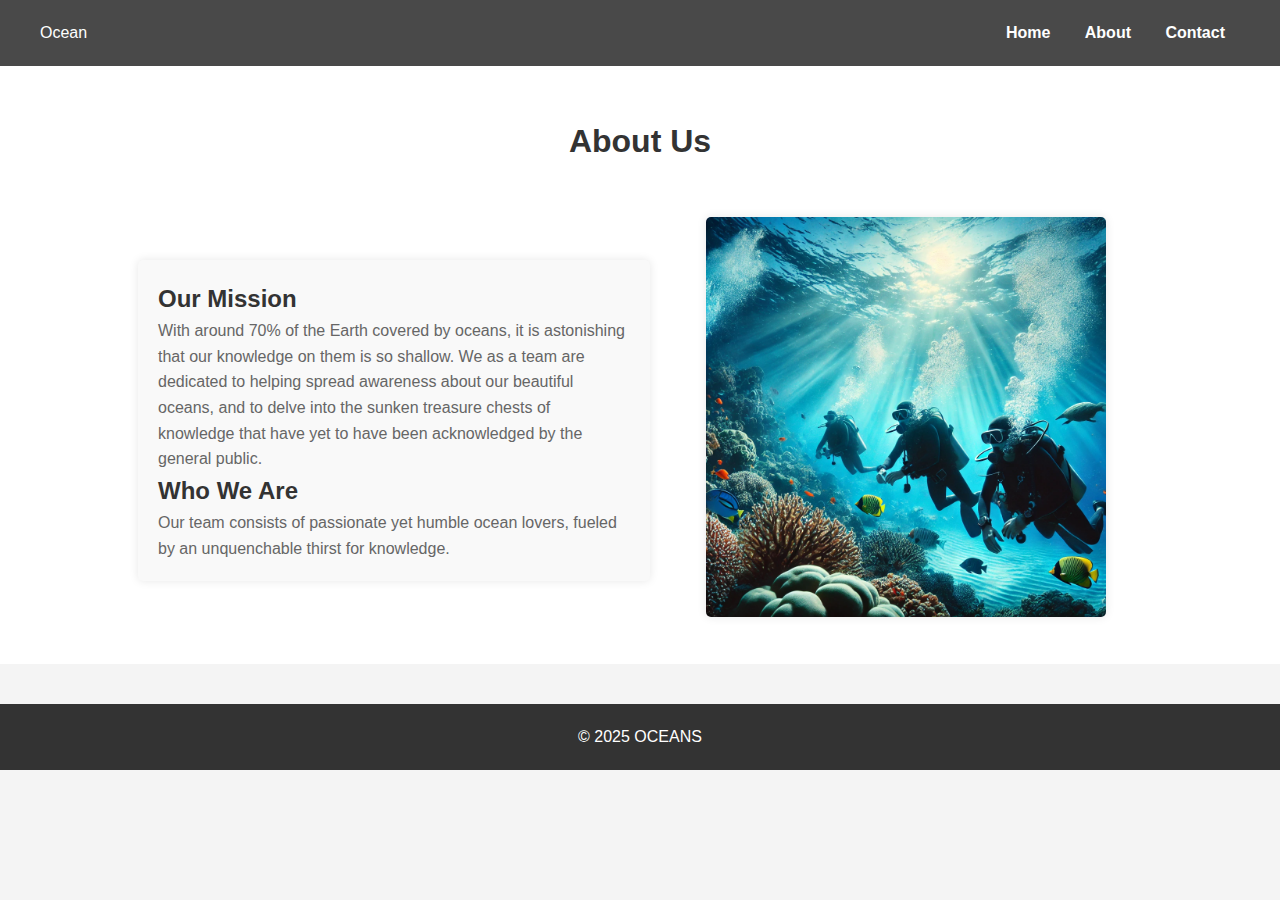
==== about.html @ 433f4ced "Added updated Ocean web pages" ====
<!DOCTYPE html>
<html lang="en">
<head>
    <meta charset="UTF-8">
    <meta name="viewport" content="width=device-width, initial-scale=1.0">
    <title>About Us</title>
    <link rel="stylesheet" href="about.css">
    <link rel="stylesheet" href="ocean.css">
</head>
<body>
    <header>
        <div class="logo">Ocean</div>
        <nav>
            <a href="ocean.html">Home</a>
            <a href="about.html">About</a>
            <a href="contact.html">Contact</a>
        </nav>
    </header>

    <section class="about-section">
        <div class="container">
            <h1>About Us</h1>
            <div class="about-container">
                <div class="about-content">
                    <h2>Our Mission</h2>
                    <p>With around 70% of the Earth covered by oceans, it is astonishing that our knowledge on them is so shallow. We as a team are dedicated to helping spread awareness about our beautiful oceans, and to delve into the sunken treasure chests of knowledge that have yet to have been acknowledged by the general public. </p>

                    <h2>Who We Are</h2>
                    <p>Our team consists of passionate yet humble ocean lovers, fueled by an unquenchable thirst for knowledge. </p>
                </div>
                <div class="about-image">
                    <img src="images/three-divers.webp" alt="Three scuba divers exploring the ocean">
                </div>
            </div>
        </div>
    </section>

    <footer>
        <p>&copy; 2025 OCEANS</p>
    </footer>
</body>
</html>
---- about.css ----
body {
    font-family: Arial, sans-serif;
    margin: 0;
    padding: 0;
    background-color: #f4f4f4;
}

.container {
    width: 80%;
    margin: auto;
    overflow: hidden;
}

.about-section {
    background: #fff;
    padding: 30px 0;
}

.about-section h1 {
    text-align: center;
    color: #333;
    padding: 20px;
    background-image: url("images/north-beach-ocean-nazare-portugal.jpg");
}

.about-container {
    display: flex;
    justify-content: space-between;
    align-items: center;
    margin-top: 20px;
}

.about-content {
    flex: 1;
    margin: 10px;
    padding: 20px;
    background: #f9f9f9;
    border-radius: 5px;
    box-shadow: 0 0 10px rgba(0, 0, 0, 0.1);
}

.about-content h2 {
    color: #333;
}

.about-content p {
    color: #666;
}

.about-image {
    flex: 1;
    margin: 10px;
    text-align: center;
}

.about-image img {
    width: 100%;
    max-width: 400px;
    border-radius: 5px;
    box-shadow: 0 0 10px rgba(0, 0, 0, 0.1);
}

@media (max-width: 768px) {
    .about-container {
        flex-direction: column;
        text-align: center;
    }

    .about-image img {
        max-width: 300px;
    }
}
---- ocean.css ----
* {
    margin: 0;
    padding: 0;
    box-sizing: border-box;
}

body {
    font-family: Arial, sans-serif;
    line-height: 1.6;
}

header {
    background: rgba(0, 0, 0, 0.7);
    color: white;
    width: 100%;
    top: 0;
    left: 0;
    padding: 20px 40px;
    display: flex;
    justify-content: space-between;
    align-items: center;
    z-index: 1000;
}

header nav a {
    color: white;
    text-decoration: none;
    margin: 0 15px;
    font-weight: bold;
}

.hero {
    display: flex;
    flex-direction: column;
    justify-content: center;
    align-items: center;
    height: 100vh;
    padding: 20px;
    font-size: 30px;
    background-image: url("images/north-beach-ocean-nazare-portugal.jpg");
    background-size: cover;
    background-position: center;
    color: rgb(0, 0, 0);
    text-align: center;
    }
    

.hero h1 {
    color: black;
    text-shadow: 2px 2px 4px rgba(0, 0, 0, 0.7);
}
button{
    font-size: 20px;
    padding: 12px 20px;
    border-radius: 8px;
    color: black;
    border: 2px solid blue;
    background-color: white;
}
.primary-btn:hover {
    background-color: blue;
    color: white;
}

.content {
    padding: 60px 40px;
    display: grid;
    grid-template-columns: repeat(auto-fit, minmax(300px, 1fr));
    gap: 20px;
}

.card {
    background: white;
    border-radius: 10px;
    box-shadow: 0 4px 8px rgba(0, 0, 0, 0.1);
    overflow: hidden;
    transition: transform 0.3s ease;
}

.card:hover {
    transform: translateY(-10px);
}

.card img {
    width: 100%;
    height: 200px;
    object-fit: cover;
}

.card-content {
    padding: 20px;
}

.card-content h3 {
    margin-bottom: 10px;
}

.card-content p {
    color: #555;
}

footer {
    background: #333;
    color: white;
    text-align: center;
    padding: 20px;
    margin-top: 40px;
}
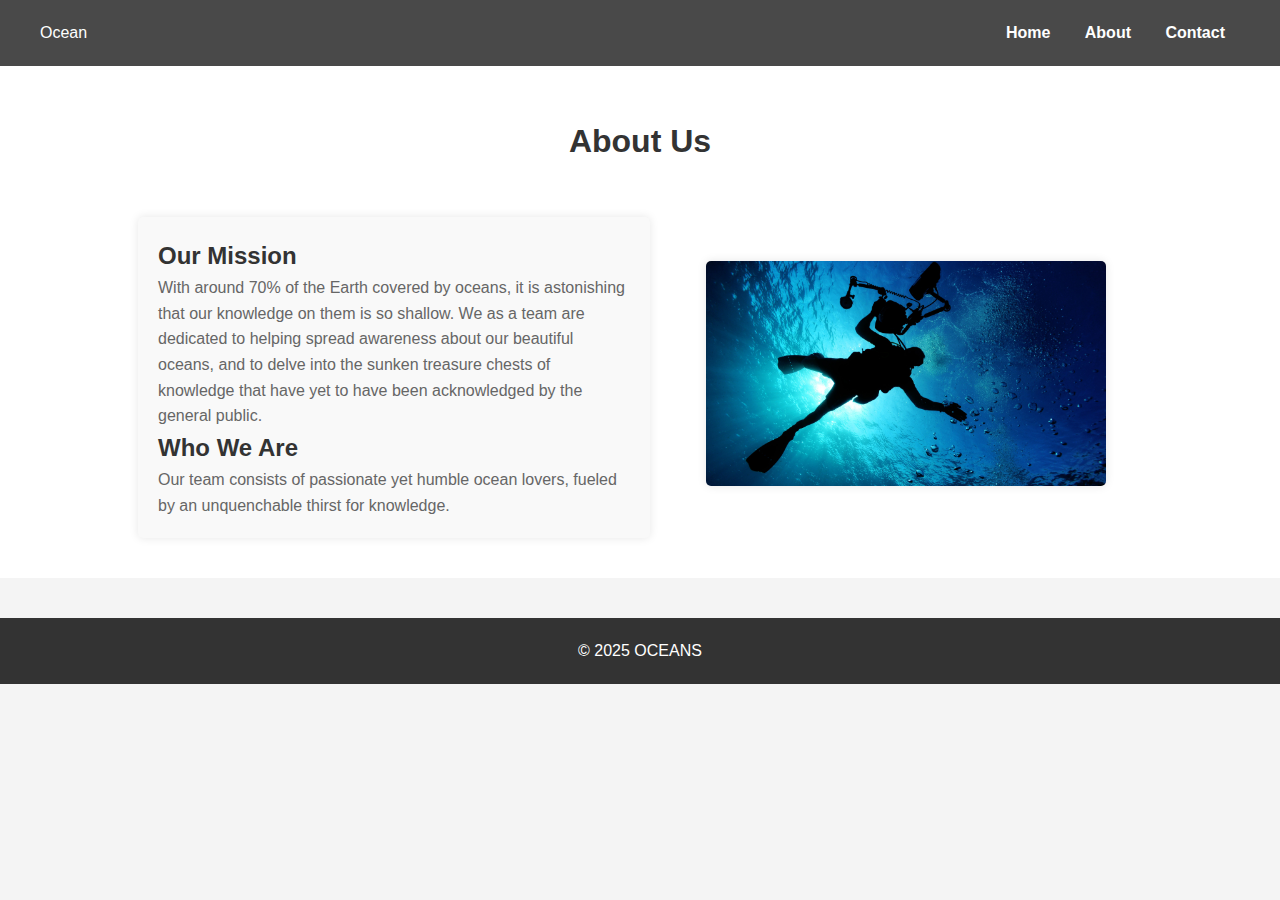
==== commit 18d6909e: "Added jpeg for compatibility" ====
--- a/about.html
+++ b/about.html
@@ -29,7 +29,7 @@
                     <p>Our team consists of passionate yet humble ocean lovers, fueled by an unquenchable thirst for knowledge. </p>
                 </div>
                 <div class="about-image">
-                    <img src="images/three-divers.webp" alt="Three scuba divers exploring the ocean">
+                    <img src="images/Scuba.jpg" alt="Scuba diver exploring the ocean">
                 </div>
             </div>
         </div>
